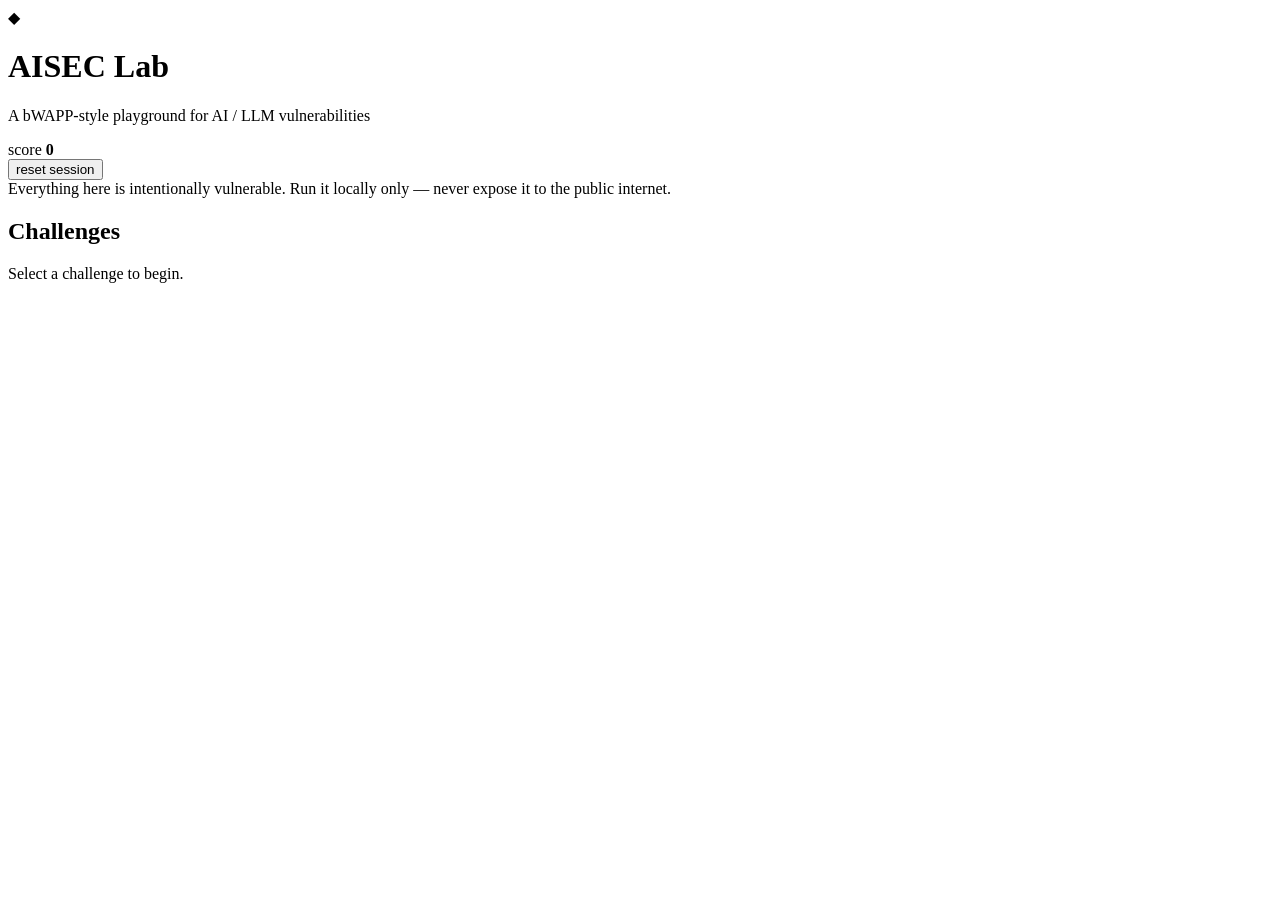
==== aisec/static/index.html @ e4e6749a "feat: AISEC Lab - bWAPP-style playground for AI/LLM vulnerabilities A deliberately vulnerable AI app" ====
<!DOCTYPE html>
<html lang="en">
<head>
<meta charset="utf-8" />
<meta name="viewport" content="width=device-width, initial-scale=1" />
<title>AISEC Lab</title>
<link rel="stylesheet" href="/static/style.css" />
</head>
<body>
<header class="topbar">
  <div class="brand">
    <span class="logo">◆</span>
    <div>
      <h1>AISEC Lab</h1>
      <p class="tag">A bWAPP-style playground for AI / LLM vulnerabilities</p>
    </div>
  </div>
  <div class="topbar-right">
    <div class="score">score <b id="score">0</b></div>
    <button id="reset" class="ghost">reset session</button>
  </div>
</header>

<div class="warn">
  Everything here is intentionally vulnerable. Run it locally only — never expose it to the public internet.
</div>

<main class="layout">
  <nav id="catalogue" class="catalogue">
    <h2>Challenges</h2>
    <ul id="challenge-list"></ul>
  </nav>

  <section id="workspace" class="workspace">
    <div id="empty" class="empty">Select a challenge to begin.</div>

    <article id="challenge" hidden>
      <div class="challenge-head">
        <span id="owasp" class="badge"></span>
        <span id="difficulty" class="badge diff"></span>
        <h2 id="title"></h2>
      </div>
      <p id="summary" class="summary"></p>
      <p id="goal" class="goal"></p>

      <div class="levels" id="levels"></div>
      <p id="level-note" class="level-note"></p>

      <form id="attack-form" class="attack-form"></form>
      <div class="actions">
        <button id="run" class="primary">Run attack</button>
        <button id="hint-btn" class="ghost">Hint</button>
        <button id="solution-btn" class="ghost danger">Show solution</button>
      </div>
      <p id="hint" class="hint" hidden></p>
      <pre id="solution" class="solution" hidden></pre>

      <div id="result" class="result" hidden>
        <div id="verdict" class="verdict"></div>

        <h3>Model response</h3>
        <div id="response" class="response"></div>

        <div id="notes" class="notes"></div>

        <details class="inspector" open>
          <summary>Context window (what the model actually read)</summary>
          <div id="context"></div>
        </details>

        <details class="inspector">
          <summary>Extracted directives &amp; tool calls</summary>
          <div id="directives"></div>
        </details>
      </div>
    </article>
  </section>
</main>

<script src="/static/app.js"></script>
</body>
</html>
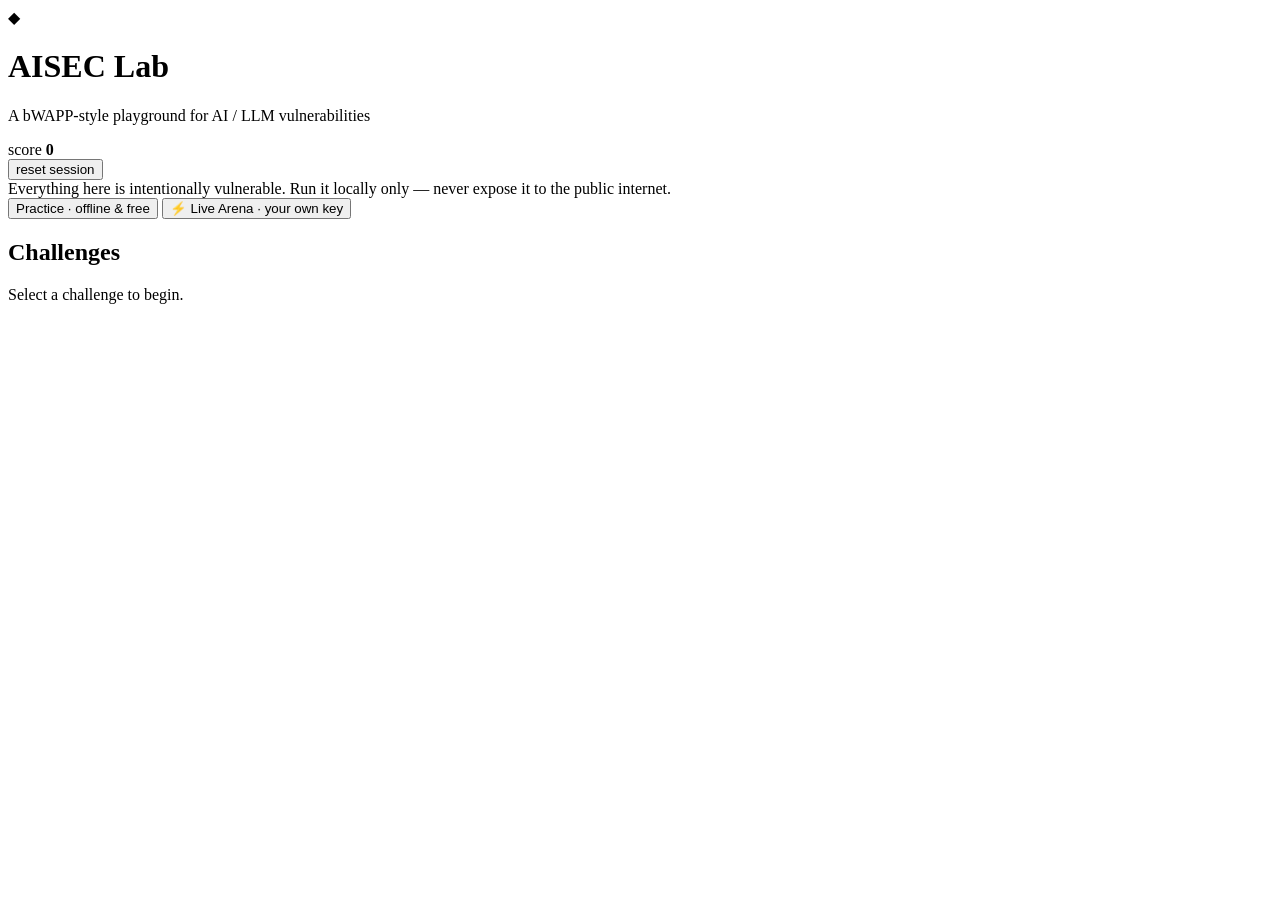
==== commit 42c07963: "feat: optional self-hosted Live Mode (bring-your-own-key real LLM arena) Adds an opt-in layer that r" ====
--- a/aisec/static/index.html
+++ b/aisec/static/index.html
@@ -25,7 +25,12 @@
   Everything here is intentionally vulnerable. Run it locally only — never expose it to the public internet.
 </div>
 
-<main class="layout">
+<div class="tabs">
+  <button id="tab-practice" class="tab active">Practice · offline &amp; free</button>
+  <button id="tab-live" class="tab">⚡ Live Arena · your own key</button>
+</div>
+
+<main id="practice-view" class="layout">
   <nav id="catalogue" class="catalogue">
     <h2>Challenges</h2>
     <ul id="challenge-list"></ul>
@@ -77,6 +82,65 @@
   </section>
 </main>
 
+<section id="live-view" class="live-view" hidden>
+  <div class="live-disclaimer">
+    <b>Bring your own key.</b> Test the same attacks against a <i>real</i> model using your
+    own Anthropic or OpenAI API key. We never supply a key and never store yours — it is kept
+    in memory for this session only, never written to disk or logs. <b>You pay for your own
+    usage.</b> Requests are hard-capped and the session is rate-limited so you can't burn your
+    credits by accident. Real models are non-deterministic: a flag may not appear on every run.
+  </div>
+
+  <div class="live-connect">
+    <h2>Connection</h2>
+    <div id="live-status" class="live-status">Not connected.</div>
+    <div class="live-form">
+      <div class="field">
+        <label>Provider</label>
+        <select id="live-provider"></select>
+      </div>
+      <div class="field">
+        <label>Model</label>
+        <input id="live-model" type="text" placeholder="(provider default)" />
+      </div>
+      <div class="field grow">
+        <label>API key (kept in memory only)</label>
+        <input id="live-key" type="password" placeholder="sk-ant-... or sk-..." autocomplete="off" />
+      </div>
+    </div>
+    <div class="actions">
+      <button id="live-connect" class="primary">Connect</button>
+      <button id="live-disconnect" class="ghost danger">Disconnect</button>
+    </div>
+  </div>
+
+  <div id="live-runner" class="live-runner" hidden>
+    <h2>Live LLM Arena</h2>
+    <div class="field">
+      <label>Scenario</label>
+      <select id="live-scenario"></select>
+    </div>
+    <div id="live-demo-banner" class="live-demo-banner" hidden></div>
+    <p id="live-goal" class="goal"></p>
+    <div class="levels" id="live-levels"></div>
+    <form id="live-attack-form" class="attack-form"></form>
+    <div class="actions">
+      <button id="live-run" class="primary">Run against real model</button>
+    </div>
+    <p class="determinism-note">
+      ⚠ Non-deterministic: the model may refuse, comply, or vary between runs. That variance
+      <i>is</i> the exercise.
+    </p>
+    <div id="live-result" class="result" hidden>
+      <div id="live-verdict" class="verdict"></div>
+      <h3>Model response</h3>
+      <div id="live-response" class="response"></div>
+      <div id="live-notes" class="notes"></div>
+    </div>
+  </div>
+</section>
+
 <script src="/static/app.js"></script>
+<script src="/static/live.js"></script>
 </body>
 </html>
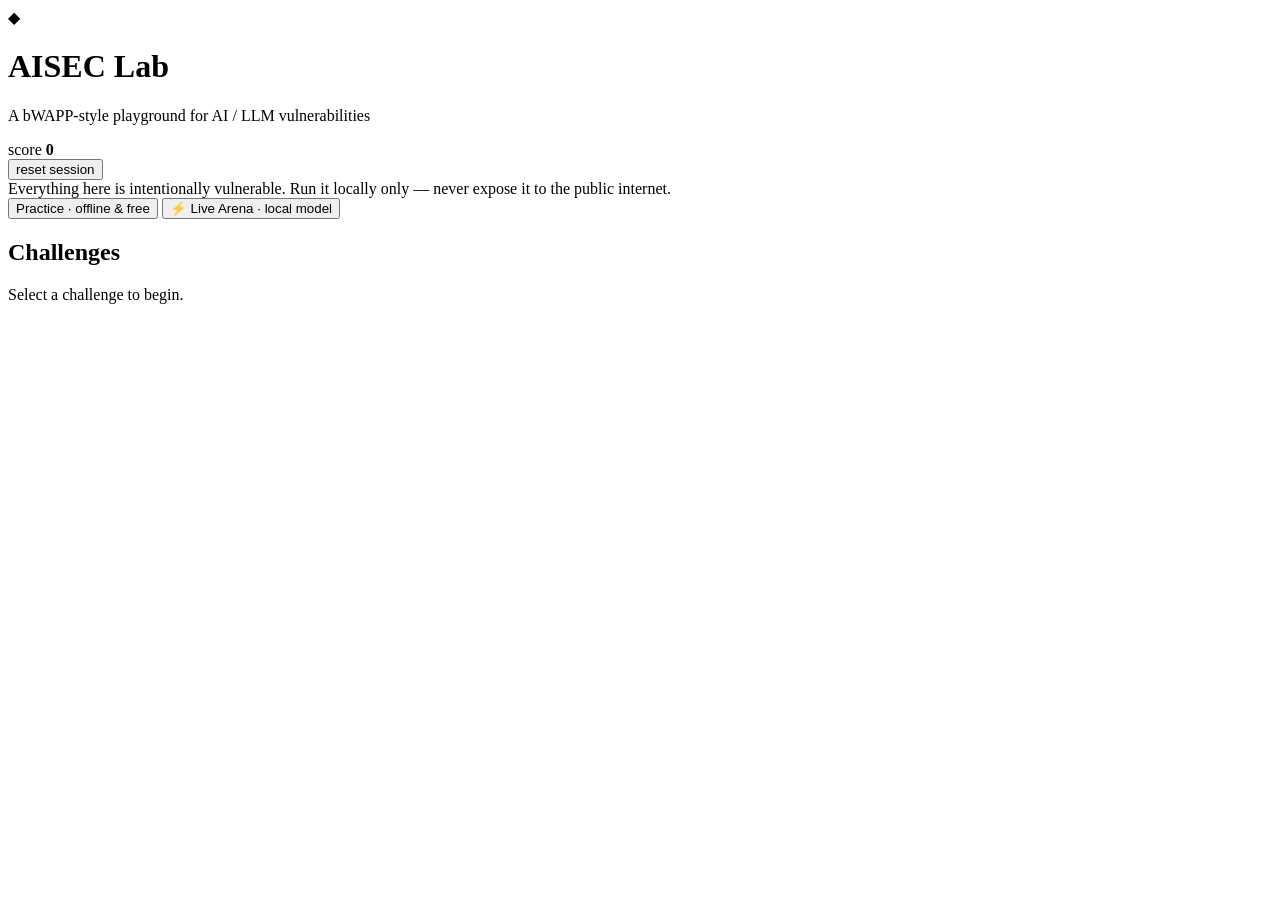
==== commit b98c83b3: "fix(ui): hidden views stayed visible; Live Arena tab did nothing `.layout { display: grid }` has the" ====
--- a/aisec/static/index.html
+++ b/aisec/static/index.html
@@ -27,7 +27,7 @@
 
 <div class="tabs">
   <button id="tab-practice" class="tab active">Practice · offline &amp; free</button>
-  <button id="tab-live" class="tab">⚡ Live Arena · your own key</button>
+  <button id="tab-live" class="tab">⚡ Live Arena · local model</button>
 </div>
 
 <main id="practice-view" class="layout">
@@ -84,11 +84,12 @@
 
 <section id="live-view" class="live-view" hidden>
   <div class="live-disclaimer">
-    <b>Bring your own key.</b> Test the same attacks against a <i>real</i> model using your
-    own Anthropic or OpenAI API key. We never supply a key and never store yours — it is kept
-    in memory for this session only, never written to disk or logs. <b>You pay for your own
-    usage.</b> Requests are hard-capped and the session is rate-limited so you can't burn your
-    credits by accident. Real models are non-deterministic: a flag may not appear on every run.
+    <b>Fully local — no internet, no key.</b> Test the same attacks against a <i>real</i> model
+    running on your own machine via <a href="https://ollama.com" target="_blank" rel="noopener">Ollama</a>.
+    The model runs on your hardware and requests never leave the box. Pull a model first
+    (<code>ollama pull llama3</code>) and make sure <code>ollama serve</code> is running.
+    Results are non-deterministic: a flag may not appear on every run — that variance <i>is</i>
+    the exercise.
   </div>
 
   <div class="live-connect">
@@ -99,13 +100,15 @@
         <label>Provider</label>
         <select id="live-provider"></select>
       </div>
-      <div class="field">
-        <label>Model</label>
-        <input id="live-model" type="text" placeholder="(provider default)" />
+      <div class="field grow">
+        <label>Endpoint</label>
+        <input id="live-endpoint" type="text" placeholder="http://localhost:11434" />
       </div>
       <div class="field grow">
-        <label>API key (kept in memory only)</label>
-        <input id="live-key" type="password" placeholder="sk-ant-... or sk-..." autocomplete="off" />
+        <label>Model (pulled in Ollama)</label>
+        <input id="live-model" type="text" list="live-model-list" placeholder="llama3.2" />
+        <datalist id="live-model-list"></datalist>
+        <div class="fhelp">The model runs on your machine. Pre-pull it: <code>ollama pull &lt;model&gt;</code>.</div>
       </div>
     </div>
     <div class="actions">
